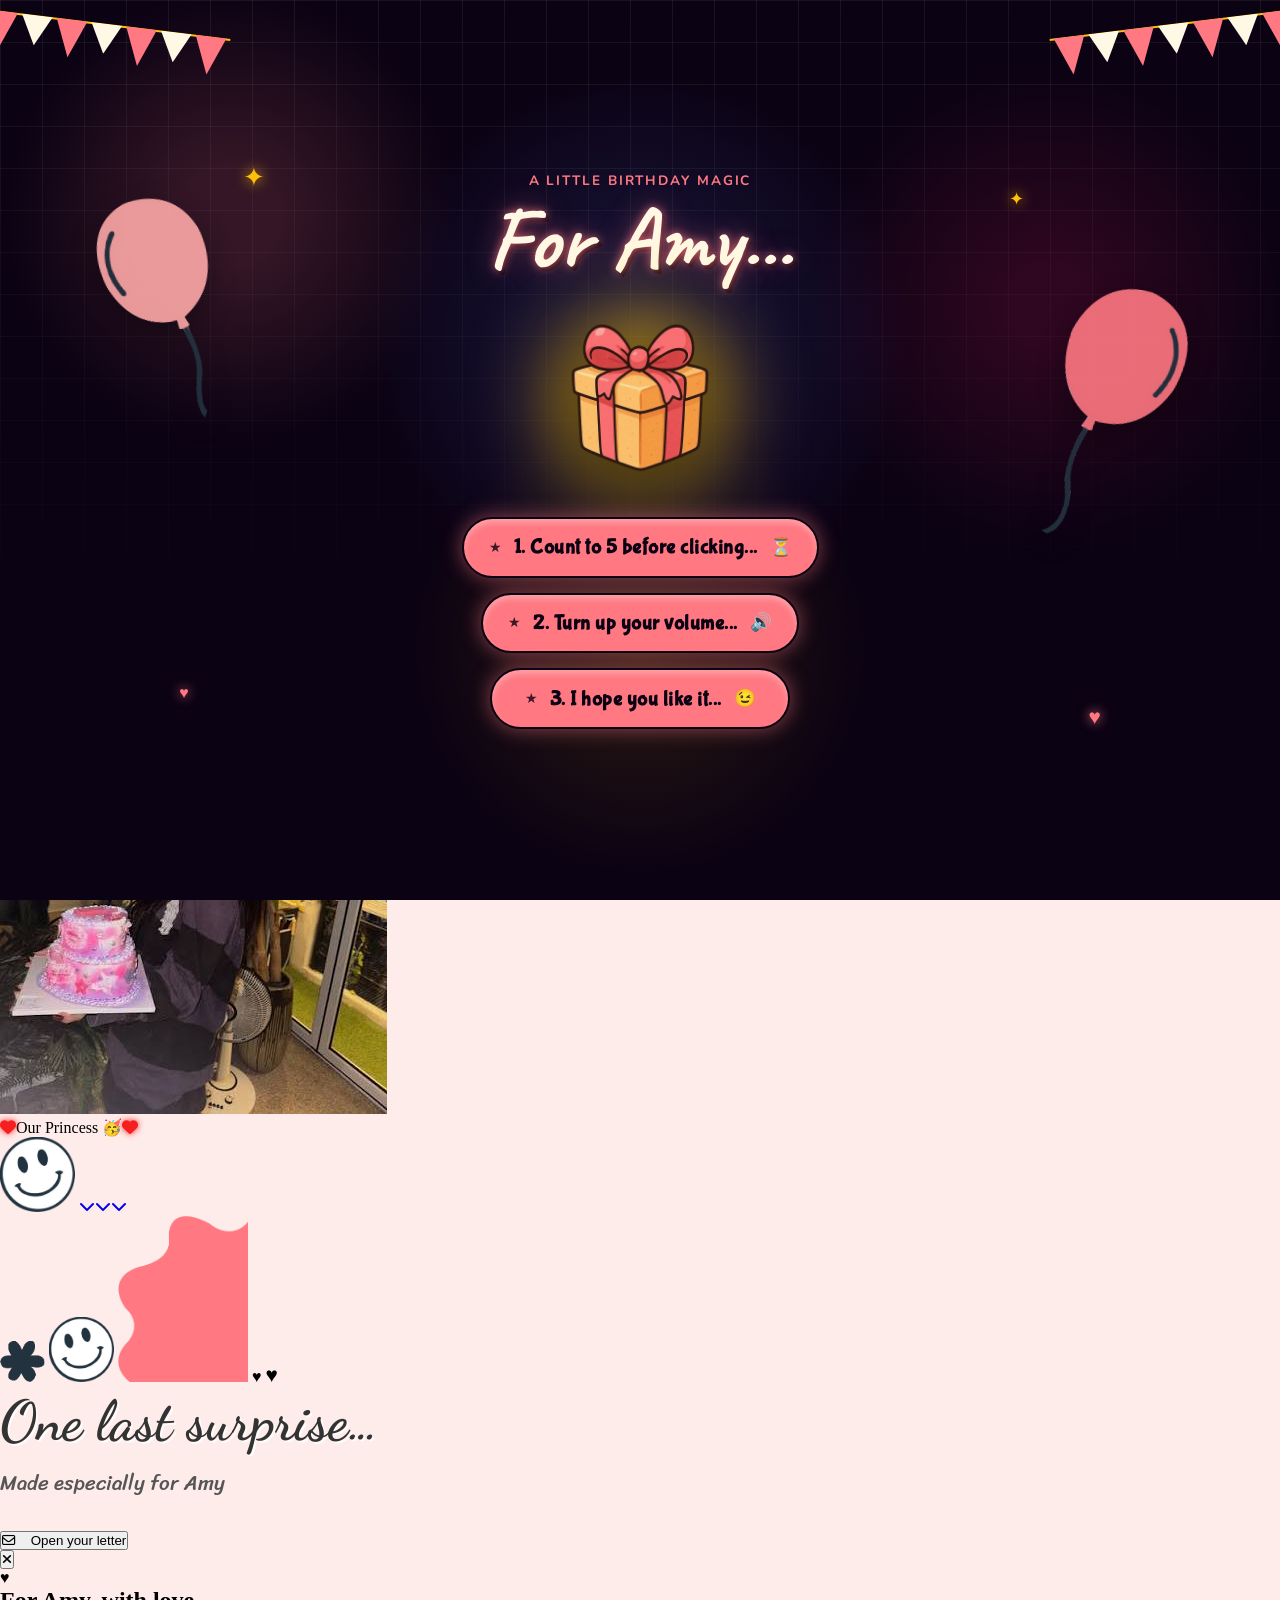
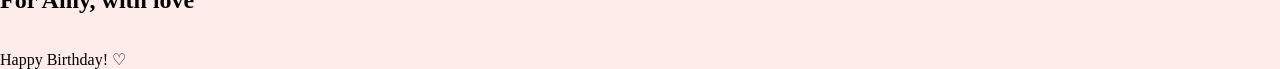
==== index.html @ bf6b3428 "Fix mobile double-click speed bug, unify camera slide timing, and prevent desktop animation breaks" ====
<!DOCTYPE html>
<html lang="en">
<head>
  <meta charset="UTF-8">
  <meta name="viewport" content="width=device-width, initial-scale=1.0">
  <meta name="title" content="For Amy... | A Birthday Surprise">
  <meta name="description" content="A magical birthday surprise created especially for Amy.">
  <meta name="author" content="Mohamed Samir">
  <title>Birthday Surprise | Amy</title>
  <link rel="icon" href="./Images/favicon.png" type="image/png">
  
  <link rel="stylesheet" href="frontendfocus.css">
  <link rel="stylesheet" href="style.css">
  <link rel="stylesheet" href="https://cdnjs.cloudflare.com/ajax/libs/font-awesome/6.5.1/css/all.min.css">
  
  <!-- خطوط التصميم -->
  <link href="https://fonts.googleapis.com/css2?family=Bubblegum+Sans&family=Caveat:wght@700&family=Nunito:wght@700&display=swap" rel="stylesheet">
  <link href="https://fonts.googleapis.com/css2?family=Dancing+Script:wght@700&family=Sriracha&family=Titan+One&display=swap" rel="stylesheet">
  
  <script src="https://code.jquery.com/jquery-3.7.1.min.js"></script>

  <style>
    /* =========================================
       إعدادات الشاشة الافتتاحية 
       ========================================= */
    :root {
      --party-pink: #ff7882; --party-cream: #fff8e4;
      --party-gold: #ffc107; --party-blue: #3f51b5;
      --party-ink: #0b0213; --party-magenta: #e91e63;
    }
    
    #start-screen { position: fixed; top: 0; left: 0; width: 100%; height: 100%; background-color: var(--party-ink); background-image: radial-gradient(circle at 50% 38%, rgba(63, 81, 181, 0.3), transparent 32%), linear-gradient(180deg, rgba(11, 2, 19, 0.88), var(--party-ink)); z-index: 10000000; display: flex; flex-direction: column; justify-content: center; align-items: center; cursor: pointer; overflow: hidden; transition: opacity 1.5s ease-in-out, visibility 1.5s; }
    .party-grid { position: absolute; inset: 0; z-index: -20; background-image: linear-gradient(rgba(255,248,228,0.07) 1px, transparent 1px), linear-gradient(90deg, rgba(255,248,228,0.07) 1px, transparent 1px); background-size: 42px 42px; mask-image: linear-gradient(to bottom, black, transparent 72%); -webkit-mask-image: linear-gradient(to bottom, black, transparent 72%); }
    .ambient-glow { position: absolute; inset: 0; z-index: -10; background: radial-gradient(circle at 18% 24%, rgba(255,120,130,0.17) 0 4%, transparent 18%), radial-gradient(circle at 82% 34%, rgba(233,30,99,0.16) 0 3%, transparent 20%), radial-gradient(circle at 50% 72%, rgba(255,193,7,0.13), transparent 25%); }
    .bunting { position: absolute; top: 1.5rem; z-index: 1; display: flex; transform: rotate(7deg); }
    .bunting-left { left: -1rem; }
    .bunting-right { right: -1rem; transform: scaleX(-1) rotate(7deg); }
    .bunting::before { content: ""; position: absolute; left: 0; right: 0; top: 0; height: 2px; background: var(--party-gold); }
    .bunting i { display: block; width: 31px; height: 38px; margin-right: 4px; background: var(--party-pink); clip-path: polygon(0 0, 100% 0, 50% 100%); }
    .bunting i:nth-child(even) { height: 30px; background: var(--party-cream); }
    .confetti-layer { position: absolute; inset: 0; z-index: -5; pointer-events: none; }
    .confetti-piece { position: absolute; top: -8vh; width: 9px; height: 16px; background: var(--party-pink); animation: confetti-fall linear infinite; }
    .confetti-1 { width: 10px; height: 10px; border-radius: 50%; background: var(--party-gold); }
    .confetti-2 { width: 7px; height: 18px; background: var(--party-blue); }
    .confetti-3 { width: 11px; height: 11px; background: var(--party-magenta); clip-path: polygon(50% 0, 100% 100%, 0 100%); }
    .start-balloon { position: absolute; z-index: 1; opacity: 0.9; filter: drop-shadow(0 10px 15px rgba(0,0,0,0.4)); animation: imageFloat 6s ease-in-out infinite alternate; }
    .balloon-left { width: 110px; left: 8%; top: 22%; transform: rotate(-5deg); animation-delay: 0s; }
    .balloon-right { width: 120px; right: 8%; top: 32%; transform: rotate(8deg); animation-delay: -3s; }
    .spark { position: absolute; color: var(--party-gold); text-shadow: 0 0 14px currentColor; z-index: 1; }
    .spark-one { left: 19%; top: 18%; font-size: 1.6rem; }
    .spark-two { right: 20%; top: 21%; font-size: 1.1rem; }
    .start-heart { position: absolute; color: var(--party-pink); text-shadow: 0 0 12px currentColor; z-index: 1; }
    .heart-one { left: 14%; bottom: 22%; }
    .heart-two { right: 14%; bottom: 19%; font-size: 1.3rem; }
    .eyebrow { font-family: 'Nunito', sans-serif; font-size: 0.85rem; font-weight: bold; text-transform: uppercase; color: var(--party-pink); letter-spacing: 0.14em; margin-bottom: 5px; z-index: 2; }
    .title-glow { font-family: 'Caveat', cursive; font-size: 5.5rem; color: var(--party-cream); text-shadow: 0 0 10px rgba(255,120,130,0.8), 0 0 30px rgba(255,120,130,0.45), 3px 4px 0 #0b0213; margin: 0 0 25px 0; line-height: 1; z-index: 2; }
    .gift-wrap { position: relative; width: 180px; margin-bottom: 25px; z-index: 2; cursor: pointer; transition: transform 0.4s cubic-bezier(0.175, 0.885, 0.32, 1.275); }
    .gift-halo { position: absolute; top: 50%; left: 50%; transform: translate(-50%, -50%); width: 150px; height: 150px; border-radius: 50%; background: var(--party-gold); filter: blur(45px); animation: soft-pulse 3.6s ease-in-out infinite; z-index: -10; }
    .gift-image { width: 100%; height: auto; filter: drop-shadow(0 15px 25px rgba(0,0,0,0.5)); animation: imageFloat 4.5s ease-in-out infinite; }
    .gift-wrap:hover { transform: scale(1.15); }
    .notes-grid { display: flex; flex-direction: column; align-items: center; gap: 15px; width: 100%; z-index: 2; }
    .magic-note { position: relative; display: flex; width: fit-content; min-width: 300px; height: 3.8rem; align-items: center; justify-content: center; gap: 12px; border: 2px solid var(--party-ink); border-radius: 50px; background: #ff7882; color: #0b0213; padding: 0 25px; box-shadow: 0 0 20px rgba(255, 120, 130, 0.5), inset 0 4px 6px rgba(255,255,255,0.3); transform: translateY(40px); opacity: 0; animation: popInNote 0.8s cubic-bezier(0.175, 0.885, 0.32, 1.275) forwards; transition: transform 0.3s ease, box-shadow 0.3s ease; cursor: default; }
    .magic-note:hover { transform: translateY(-3px) scale(1.02) !important; box-shadow: 0 0 30px rgba(255, 120, 130, 0.8), inset 0 4px 6px rgba(255,255,255,0.5); }
    .magic-note p { font-family: 'Bubblegum Sans', sans-serif; font-size: 1.3rem; font-weight: bold; margin: 0; letter-spacing: 0.5px; }
    .note-1 { animation-delay: 1.0s; } .note-2 { animation-delay: 2.9s; } .note-3 { animation-delay: 5.0s; }
    .note-star { color: #0b0213; font-size: 0.9rem; opacity: 0.8; } .note-icon { font-size: 1.1rem; }
    
    @keyframes confetti-fall { 0% { transform: translate3d(0, -12vh, 0) rotate(0deg); opacity: 0; } 10% { opacity: 1; } 100% { transform: translate3d(36px, 112vh, 0) rotate(760deg); opacity: 0.8; } }
    @keyframes imageFloat { 0%, 100% { transform: translateY(0) rotate(-1deg); } 50% { transform: translateY(-15px) rotate(2deg); } }
    @keyframes soft-pulse { 0%, 100% { opacity: 0.55; transform: translate(-50%, -50%) scale(0.92); } 50% { opacity: 0.95; transform: translate(-50%, -50%) scale(1.08); } }
    @keyframes popInNote { 0% { transform: translateY(40px); opacity: 0; } 100% { transform: translateY(0); opacity: 1; } }
    
    #fireworks-overlay { position: fixed; top: -100vh; left: 0; width: 100%; height: 200vh; background-color: #111; z-index: 999999; }
    #wrapper { display: none; opacity: 0; transition: opacity 3s ease-in-out; }

    /* =========================================
       إعدادات صندوق الرسالة (للحاسوب فقط)
       ========================================= */
    .text__letter { max-height: 270px !important; overflow-y: auto !important; padding-right: 8px; }
    .text__letter::-webkit-scrollbar { width: 5px; }
    .text__letter::-webkit-scrollbar-track { background: transparent; }
    .text__letter::-webkit-scrollbar-thumb { background-color: #ff7882; border-radius: 10px; }
    .text__letter p { line-height: 1.5 !important; margin: 0 !important; }

    /* =========================================
       تصميم الهاتف الكامل والمزين
       ========================================= */
    @media screen and (max-width: 800px) {
      html, body { overflow-x: hidden !important; overflow-y: auto !important; height: auto !important; min-height: 100vh; }
      #wrapper { display: none !important; }
      .box__letter { display: none !important; }
      
      /* إرجاع الألعاب النارية لحجمها الطبيعي المريح */
      #fireworks-overlay canvas { transform: none; transform-origin: center center; }

      #mobile-wrapper {
        display: none; opacity: 0; transition: opacity 2s ease-in-out;
        background-color: #ffeef2;
        background-image: linear-gradient(rgba(255,120,130,0.2) 1px, transparent 1px), linear-gradient(90deg, rgba(255,120,130,0.2) 1px, transparent 1px);
        background-size: 38px 38px; color: #333333; font-family: sans-serif;
        width: 100%; position: relative; overflow-x: hidden;
      }
      
      #mobile-wrapper .birthday-scene {
        position: relative; display: flex; min-height: 100svh; width: 100%; flex-direction: column; align-items: center; justify-content: center;
        scroll-snap-align: start; scroll-snap-stop: always; padding: 2rem 1rem;
      }

      .mob-flag { position: fixed !important; top: -5px; width: 55%; max-width: 250px; z-index: 1000; opacity: 0; animation: fadeInArrows 1s 1s forwards; filter: drop-shadow(0 5px 5px rgba(0,0,0,0.2)); pointer-events: none; }
      .mob-flag-left { left: -15px; transform: rotate(-5deg); }
      .mob-flag-right { right: -15px; transform: rotate(5deg) scaleX(-1); }

      .mob-decor { position: absolute; z-index: 1; opacity: 0; animation: popDecor 1s forwards cubic-bezier(0.175, 0.885, 0.32, 1.275); }

      #mobile-wrapper .title { position: relative; display: flex; flex-direction: column; align-items: center; justify-content: center; width: 100%; z-index: 40; }
      #mobile-wrapper .title .happy, #mobile-wrapper .title .birthday { display: flex; justify-content: center; font-family: "Titan One", sans-serif; width: 100%; }
      #mobile-wrapper .title span {
        font-size: clamp(3.5rem, 16vw, 6rem) !important; position: relative; z-index: 40;
        display: inline-block; transform: translateY(50px); opacity: 0; visibility: hidden;
        animation: txtTranslateY 0.5s var(--t) forwards; margin: 0 -2px;
        text-shadow: 3px 3px #333, -3px 3px #333, 3px -3px #333, -3px -3px #333, 3px 8px 0 #333;
      }
      #mobile-wrapper .title .happy span { color: #fff; }
      #mobile-wrapper .title .birthday span { color: #ff7882; }
      
      #mobile-wrapper .hat {
        position: absolute; right: 5%; top: -35px; z-index: 30; 
        animation: mobileHatPop 1.5s 3.2s forwards cubic-bezier(0.175, 0.885, 0.32, 1.275); opacity: 0;
      }
      #mobile-wrapper .hat img { width: clamp(100px, 28vw, 150px) !important; filter: drop-shadow(2px 5px 0px rgba(0,0,0,0.4)); }

      #mobile-wrapper .birthday-date { margin-top: 2rem; border: 3px solid #daccbf; border-radius: 999px; background: #ff7882; padding: .8rem 1.8rem; font: 700 1.4rem "Sriracha", cursive; box-shadow: 0 5px 0 rgba(0,0,0,0.15); width: 0; opacity: 0; visibility: hidden; animation: dateOfBirthMob 1.5s 3.5s forwards; overflow: hidden; white-space: nowrap; display: flex; align-items: center; justify-content: center; z-index: 20; color: #333; }
      
      #mobile-wrapper .scroll-cue { position: absolute; bottom: 25px; display: flex; flex-direction: column; color: #ff7882; font-size: 2rem; text-decoration: none; z-index: 50; opacity: 0; animation: fadeInArrows 1s 8.5s forwards !important; }
      #mobile-wrapper .scroll-cue i { margin-top: -12px; animation: cue-down 1.5s infinite; filter: drop-shadow(0 2px 2px rgba(0,0,0,0.2)); }
      #mobile-wrapper .scroll-cue i:nth-child(2) { animation-delay: .15s; }
      #mobile-wrapper .scroll-cue i:nth-child(3) { animation-delay: .3s; }

      #mobile-wrapper .photo-reveal { width: 85vw; max-width: 350px; opacity: 0; transform: scale(.5); filter: blur(10px); transition: all 1s; z-index: 10; margin-top: 20px; }
      #mobile-wrapper .photo-reveal.is-visible { opacity: 1; transform: scale(1); filter: blur(0); }
      #mobile-wrapper .photo-frame { aspect-ratio: 1; border: 6px solid #333333; border-radius: 50%; background: #fff0f5; box-shadow: 0 12px 0 rgba(0,0,0,0.15); overflow: hidden; position: relative; }
      #mobile-wrapper .photo-frame::after { content: ""; position: absolute; inset: 6px; border: 3px dashed #fff; border-radius: inherit; opacity: .9; pointer-events: none; z-index: 10; }
      #mobile-wrapper .photo-frame img { width: 100%; height: 100%; object-fit: cover; }
      
      #mobile-wrapper .princess-label { display: flex; justify-content: center; align-items: center; gap: 10px; width: 95%; margin: -20px auto 0; border: 4px solid #333333; border-radius: 999px; background: #ff7882; padding: .6rem; font: 700 1.4rem "Sriracha", cursive; box-shadow: 0 6px 0 rgba(0,0,0,0.15); position: relative; z-index: 15; color: #333; }
      #mobile-wrapper .princess-label i { color: #dc143c; font-size: 1.5rem; }
      
      #mobile-wrapper .balloon { position: absolute; width: 110px; animation: balloon-float 3s infinite ease-in-out; z-index: 5; }
      #mobile-wrapper .balloon-left { top: 12%; left: -10px; transform: rotate(-10deg); }
      #mobile-wrapper .balloon-right { bottom: 20%; right: -10px; transform: rotate(10deg); animation-delay: -1.5s; }
      
      #mobile-wrapper #btn__letter_mob {
        background-color: #ff7882; outline: none; padding: 15px 35px; font-size: 1.6rem; border-radius: 50px; 
        border: 4px solid #333333; font-family: 'Sriracha', cursive; display: flex; align-items: center; justify-content: center; 
        cursor: pointer; color: #333; box-shadow: rgba(0,0,0,0.5) 0px 8px 0px; z-index: 30;
        transition: 0.2s; margin-top: 20px; font-weight: bold;
      }
      #mobile-wrapper #btn__letter_mob:active { transform: translateY(5px); box-shadow: rgba(0,0,0,0.5) 0px 3px 0px; }
      
      #mobile-wrapper .letter-heart { position: absolute; color: #dc143c; font-size: 3rem; animation: heart-beat 1.4s infinite; z-index: 5; filter: drop-shadow(0 4px 4px rgba(0,0,0,0.2)); }
      #mobile-wrapper .heart-one { top: 25%; left: 15%; transform: rotate(-15deg); }
      #mobile-wrapper .heart-two { right: 15%; bottom: 25%; transform: rotate(15deg); animation-delay: .55s; }

      /* 🌟 تصميم الرسالة المسطرة المطابق لـ Lovable 🌟 */
      #mobile-letter-backdrop {
        position: fixed; inset: 0; z-index: 999999; background: rgba(0,0,0,0.8);
        display: none; place-items: center; padding: 1.5rem;
        opacity: 0; transition: opacity 0.3s ease;
      }
      .letter-paper-mob {
        background-color: #fffef9; 
        /* سطور الدفتر الوردية */
        background-image: repeating-linear-gradient(transparent, transparent 34px, rgba(255, 120, 130, 0.4) 34px, rgba(255, 120, 130, 0.4) 35px);
        background-attachment: local;
        width: 100%; max-width: 450px; max-height: 85vh;
        border-radius: 12px;
        padding: 20px; padding-top: 35px; text-align: center;
        position: relative; overflow-y: auto; overflow-x: hidden;
        box-shadow: 0 15px 35px rgba(0,0,0,0.6);
        animation: popInNote 0.5s cubic-bezier(0.175, 0.885, 0.32, 1.275);
      }
      .letter-paper-mob::-webkit-scrollbar { width: 6px; }
      .letter-paper-mob::-webkit-scrollbar-track { background: transparent; }
      .letter-paper-mob::-webkit-scrollbar-thumb { background-color: #ff7882; border-radius: 10px; }
      
      .letter-stamp-mob {
        position: absolute; top: 15px; left: 15px; width: 35px; height: 35px;
        border: 2px dashed #dc143c; color: #dc143c; font-size: 1rem;
        display: flex; align-items: center; justify-content: center;
        transform: rotate(-10deg); background: #fffef9; z-index: 10;
      }
      .letter-close-mob {
        position: absolute; top: 15px; right: 15px; background: #fffef9;
        border: 2px solid #333; border-radius: 50%; width: 35px; height: 35px;
        font-size: 1.2rem; display: flex; align-items: center; justify-content: center;
        color: #333; cursor: pointer; z-index: 10; box-shadow: 0 2px 0 #333;
      }
      .letter-close-mob:active { transform: scale(0.9); }
      
      .letter-paper-mob h2 { 
        font-family: 'Dancing Script', cursive; font-size: 2.5rem; color: #111; 
        margin: 10px 0 5px 0; background: #fffef9; display: inline-block; padding: 0 10px; 
      }
      .letter-rule-mob { width: 60px; height: 3px; background: #ff7882; margin: 5px auto 20px; }
      .letter-gif-mob { display: block; margin: 0 auto 20px; max-width: 100%; height: auto; border-radius: 5px; }
      
      /* ضبط النص ليمشي مع السطور بالضبط */
      .letter-text-container-mob { 
        font-family: 'Sriracha', cursive; font-size: 1.15rem; line-height: 35px; 
        color: #333; text-align: left; margin-bottom: 20px; min-height: 100px;
      }
      .letter-text-container-mob p { margin: 0; padding: 0; }
      
      /* 🌟 الختم الصغير في النهاية 🌟 */
      .letter-signoff-mob { 
        font-family: 'Dancing Script', cursive; 
        font-size: 1.2rem; 
        color: #ff7882; 
        text-align: right; 
        padding-right: 15px; 
        margin-top: 10px;
        margin-bottom: 20px;
        transform: rotate(-5deg); 
        opacity: 0; 
        transition: opacity 1s ease;
      }

      @keyframes txtTranslateY { 100% { transform: translateY(0); opacity: 1; visibility: visible; } }
      @keyframes dateOfBirthMob { 0% { width: 0px; opacity: 0; visibility: hidden; } 10% { width: 0px; opacity: 1; visibility: visible; } 100% { width: 85%; max-width: 320px; opacity: 1; visibility: visible; } }
      @keyframes cue-down { 0%,100% { opacity: .3; transform: translateY(-3px); } 50% { opacity: 1; transform: translateY(5px); } }
      @keyframes balloon-float { 50% { transform: translateY(-15px); } }
      @keyframes fadeInArrows { to { opacity: 1; } }
      @keyframes heart-beat { 50% { transform: scale(1.25); } }
      @keyframes mobileHatPop { 0% { opacity: 0; transform: translateY(40px) scale(0.5) rotate(0deg); } 100% { opacity: 1; transform: translateY(0) scale(1.1) rotate(-25deg); } }
      @keyframes popDecor { 0% { opacity: 0; transform: scale(0) rotate(-20deg); } 100% { opacity: 1; transform: scale(1) rotate(0deg); } }
    }
  </style>
</head>

<body>
  
  <audio id="birthday-audio" src="./audio/birthday.mp3" loop></audio>

  <div id="start-screen">
    <div class="party-grid"></div>
    <div class="ambient-glow"></div>
    <div class="bunting bunting-left"><i></i><i></i><i></i><i></i><i></i><i></i><i></i></div>
    <div class="bunting bunting-right"><i></i><i></i><i></i><i></i><i></i><i></i><i></i></div>
    <div class="confetti-layer" id="confetti-container"></div>
    <img src="./Images/balloon1.png" alt="Balloon" class="start-balloon balloon-left">
    <img src="./Images/balloon2.png" alt="Balloon" class="start-balloon balloon-right">
    <span class="spark spark-one">✦</span><span class="spark spark-two">✦</span>
    <span class="start-heart heart-one">♥</span><span class="start-heart heart-two">♥</span>
    <p class="eyebrow">A little birthday magic</p>
    <h1 class="title-glow">For Amy...</h1>
    
    <div class="gift-wrap">
      <div class="gift-halo"></div>
      <img src="./Images/gift.png" alt="A magical birthday gift" class="gift-image">
    </div>
    
    <div class="notes-grid">
      <div class="magic-note note-1"><span class="note-star">★</span><p>1. Count to 5 before clicking...</p><span class="note-icon">⏳</span></div>
      <div class="magic-note note-2"><span class="note-star">★</span><p>2. Turn up your volume...</p><span class="note-icon">🔊</span></div>
      <div class="magic-note note-3"><span class="note-star">★</span><p>3. I hope you like it...</p><span class="note-icon">😉</span></div>
    </div>
  </div>

  <div id="fireworks-overlay">
      <canvas id="c"></canvas>
  </div>

  <!-- =========================================
       التصميم الأصلي للحاسوب
       ========================================= -->
  <div id="wrapper">
    <div class="flag__birthday">
      <img src="./Images/1.png" alt="" width="350" class="flag__left">
      <img src="./Images/1.png" alt="" width="350" class="flag__right">
    </div>

    <div class="content">
      <div class="left">
        <div class="title">
          <h1 class="happy">
            <span style="--t: 4s;">H</span><span style="--t: 4.2s;">a</span><span style="--t: 4.4s;">p</span><span style="--t: 4.6s;">p</span><span style="--t: 4.8s;">y</span>
          </h1>
          <h1 class="birthday">
            <span style="--t: 5s;">B</span><span style="--t: 5.2s;">i</span><span style="--t: 5.4s;">r</span><span style="--t: 5.6s;">t</span><span style="--t: 5.8s;">h</span><span style="--t: 6s;">d</span><span style="--t: 6.2s;">a</span><span style="--t: 6.4s;">y</span>
          </h1>
          <div class="hat">
            <img src="./Images/hat.png" alt="" width="130">
          </div>
        </div>
        <div class="date__of__birth"><span></span></div>
        <div class="btn">
          <button id="btn__letter">
            Click here <i class="fa-regular fa-envelope"></i>
          </button>
        </div>
      </div>

      <div class="right">
        <div class="box__account">
          <div class="image"><img src="./Images/amy.png" alt=""></div>
          <div class="name">
            <i class="fa-solid fa-heart"></i><span>Our Princess🥳</span><i class="fa-solid fa-heart"></i>
          </div>
          <div class="balloon_one"><img width="100px" src="./Images/balloon1.png" alt=""></div>
          <div class="balloon_two"><img width="100px" src="./Images/balloon2.png" alt=""></div>
        </div>
        <div class="cricle">
          <div class="text__cricle">
            <span style="--i: 1;">h</span><span style="--i: 2;">a</span><span style="--i: 3;">p</span><span style="--i: 4;">p</span><span style="--i: 5;">y</span><span style="--i: 6;">-</span><span style="--i: 7;">b</span><span style="--i: 8;">i</span><span style="--i: 9;">r</span><span style="--i: 10;">t</span><span style="--i: 11;">h</span><span style="--i: 12;">d</span><span style="--i: 13;">a</span><span style="--i: 14;">y</span><span style="--i: 15;">-</span>
          </div>
          <i class="fa-solid fa-heart"></i>
        </div>
      </div>
    </div>

    <!-- زينة الحاسوب -->
    <div class="decorate_star star1" style="--t: 15s;"></div>
    <div class="decorate_star star2" style="--t: 15.2s;"></div>
    <div class="decorate_star star3" style="--t: 15.4s;"></div>
    <div class="decorate_star star4" style="--t: 15.6s;"></div>
    <div class="decorate_star star5" style="--t: 15.8s;"></div>
    <div class="decorate_flower--one" style="--t: 15s;"><img width="20" src="./Images/decorate_flower.png" alt=""></div>
    <div class="decorate_flower--two" style="--t: 15.3s;"><img width="20" src="./Images/decorate_flower.png" alt=""></div>
    <div class="decorate_flower--three" style="--t: 15.6s;"><img width="20" src="./Images/decorate_flower.png" alt=""></div>
    <div class="decorate_bottom"><img src="./Images/decorate.png" alt="" width="100"></div>
    <div class="smiley__icon"><img src="./Images/smiley_icon.png" alt="" width="100"></div>
  </div>

  <!-- صندوق رسالة الحاسوب -->
  <div class="box__letter">
    <div class="letter__border">
      <div class="letter">
        <div class="title__letter"></div>
        <div class="content__letter">
          <div class="left">
            <img id="heart__letter" src="https://media0.giphy.com/media/c76IJLufpNwSULPk77/giphy.gif" alt="">
            <img class="heart heart_1" style="--t: 0.2s" width="20" src="./Images/heart.png" alt="">
            <img class="heart heart_2" style="--t: 0.4s" width="20" src="./Images/heart.png" alt="">
            <img class="heart heart_3" style="--t: 0.6s" width="20" src="./Images/heart.png" alt="">
            <img class="heart heart_4" style="--t: 0.8s" width="20" src="./Images/heart.png" alt="">
          </div>
          <div class="right">
            <div class="love__img">
              <img src="https://media4.giphy.com/media/W4jyjmIpnw6e38B6Qc/giphy.gif" alt="" width="220">
            </div>
            <div class="text__letter">
              <p></p>
            </div>
            <img id="mewmew" width="80" src="./Images/mewmew.gif" alt="">
          </div>
        </div>
      </div>
      <div class="close">
        <i class="fa-solid fa-xmark"></i>
      </div>
    </div>
  </div>


  <!-- =========================================
       تصميم الهاتف الكامل والمزين
       ========================================= -->
  <div id="mobile-wrapper">
    <!-- الأعلام العلوية -->
    <img src="./Images/1.png" class="mob-flag mob-flag-left" alt="">
    <img src="./Images/1.png" class="mob-flag mob-flag-right" alt="">

    <main class="birthday-page">
      
      <!-- القسم الأول: مليء بالزينة والكلمات العملاقة -->
      <section class="birthday-scene" id="welcome">
        <div class="mob-decor decorate_star" style="width:35px; height:35px; top:18%; left:8%; animation-delay: 1.5s; background-color: #0b0213; clip-path: polygon(0 50%, 35% 35%, 50% 0, 65% 35%, 100% 50%, 65% 65%, 50% 100%, 35% 65%);"></div>
        <div class="mob-decor decorate_star" style="width:25px; height:25px; top:25%; right:12%; animation-delay: 2s; background-color: #ffc107; clip-path: polygon(0 50%, 35% 35%, 50% 0, 65% 35%, 100% 50%, 65% 65%, 50% 100%, 35% 65%);"></div>
        <div class="mob-decor decorate_star" style="width:20px; height:20px; bottom:28%; left:20%; animation-delay: 2.2s; background-color: #ff7882; clip-path: polygon(0 50%, 35% 35%, 50% 0, 65% 35%, 100% 50%, 65% 65%, 50% 100%, 35% 65%);"></div>
        <img src="./Images/decorate_flower.png" class="mob-decor" style="width:45px; top:45%; left:6%; animation-delay: 2.5s;" alt="">
        <img src="./Images/decorate_flower.png" class="mob-decor" style="width:40px; bottom:22%; right:10%; animation-delay: 3s;" alt="">
        <img src="./Images/smiley_icon.png" class="mob-decor" style="width:75px; bottom:15%; left:12%; animation-delay: 3.5s;" alt="">

        <div class="title">
          <div class="hat"><img src="./Images/hat.png" alt="Hat"></div>
          <h1 class="happy">
            <span style="--t: 0.2s;">H</span><span style="--t: 0.4s;">a</span><span style="--t: 0.6s;">p</span><span style="--t: 0.8s;">p</span><span style="--t: 1.0s;">y</span>
          </h1>
          <h1 class="birthday">
            <span style="--t: 1.2s;">B</span><span style="--t: 1.4s;">i</span><span style="--t: 1.6s;">r</span><span style="--t: 1.8s;">t</span><span style="--t: 2.0s;">h</span><span style="--t: 2.2s;">d</span><span style="--t: 2.4s;">a</span><span style="--t: 2.6s;">y</span>
          </h1>
        </div>
        <div class="birthday-date date__of__birth_mob"><span></span></div>
        <a class="scroll-cue" href="#amy">
          <i class="fa-solid fa-chevron-down"></i><i class="fa-solid fa-chevron-down"></i><i class="fa-solid fa-chevron-down"></i>
        </a>
      </section>

      <!-- القسم الثاني: الصورة والبالونات والسمايلي -->
      <section class="birthday-scene" id="amy">
        <div class="mob-decor decorate_star" style="width:25px; height:25px; top:10%; left:25%; animation-delay: 0.5s; background-color: #e91e63; clip-path: polygon(0 50%, 35% 35%, 50% 0, 65% 35%, 100% 50%, 65% 65%, 50% 100%, 35% 65%);"></div>
        <div class="mob-decor decorate_star" style="width:30px; height:30px; bottom:15%; right:22%; animation-delay: 1s; background-color: #ffc107; clip-path: polygon(0 50%, 35% 35%, 50% 0, 65% 35%, 100% 50%, 65% 65%, 50% 100%, 35% 65%);"></div>
        <img src="./Images/decorate_flower.png" class="mob-decor" style="width:50px; top:20%; right:5%; animation-delay: 1.5s;" alt="">
        <img src="./Images/decorate_flower.png" class="mob-decor" style="width:35px; bottom:30%; left:8%; animation-delay: 1.8s;" alt="">
        <img src="./Images/decorate.png" class="mob-decor" style="width:110px; bottom:5%; left:2%; animation-delay: 2s;" alt="">

        <img src="./Images/balloon1.png" class="balloon balloon-left" alt="">
        <img src="./Images/balloon2.png" class="balloon balloon-right" alt="">
        
        <div id="photo-reveal" class="photo-reveal">
          <div class="photo-frame"><img src="./Images/amy.png" alt="Amy"></div>
          <div class="princess-label">
            <i class="fa-solid fa-heart"></i><span>Our Princess 🥳</span><i class="fa-solid fa-heart"></i>
          </div>
        </div>
        
        <img src="./Images/smiley_icon.png" class="mob-decor" style="width:75px; bottom: 10%; right: 25%; animation-delay: 2.5s; z-index: 20;" alt="">
        
        <a class="scroll-cue" href="#letter-mob" style="animation: fadeInArrows 1s 2s forwards !important;">
          <i class="fa-solid fa-chevron-down"></i><i class="fa-solid fa-chevron-down"></i><i class="fa-solid fa-chevron-down"></i>
        </a>
      </section>

      <!-- القسم الثالث: الزر -->
      <section class="birthday-scene" id="letter-mob">
        <div class="mob-decor decorate_star" style="width:35px; height:35px; top:12%; right:15%; animation-delay: 0.5s; background-color: #ff7882; clip-path: polygon(0 50%, 35% 35%, 50% 0, 65% 35%, 100% 50%, 65% 65%, 50% 100%, 35% 65%);"></div>
        <div class="mob-decor decorate_star" style="width:25px; height:25px; bottom:32%; left:10%; animation-delay: 1s; background-color: #0b0213; clip-path: polygon(0 50%, 35% 35%, 50% 0, 65% 35%, 100% 50%, 65% 65%, 50% 100%, 35% 65%);"></div>
        <img src="./Images/decorate_flower.png" class="mob-decor" style="width:45px; top:35%; left:15%; animation-delay: 1.5s;" alt="">
        <img src="./Images/smiley_icon.png" class="mob-decor" style="width:65px; top:50%; right:10%; animation-delay: 1.8s;" alt="">
        <img src="./Images/decorate.png" class="mob-decor" style="width:130px; bottom:0%; right:0%; animation-delay: 2s;" alt="">

        <span class="letter-heart heart-one">♥</span>
        <span class="letter-heart heart-two">♥</span>
        
        <h2 style="font-family: 'Dancing Script', cursive; font-size: 3.5rem; margin-bottom: 10px; color: #333; position: relative; z-index: 20; text-shadow: 2px 2px 0px rgba(255,255,255,0.8);">One last surprise…</h2>
        <p style="font-family: 'Sriracha', cursive; color: #555; font-size: 1.3rem; margin-bottom: 30px; position: relative; z-index: 20;">Made especially for Amy</p>
        
        <button id="btn__letter_mob">
          <i class="fa-regular fa-envelope" style="margin-right: 12px;"></i> Open your letter
        </button>
      </section>

      <!-- 🌟 تصميم رسالة الهاتف المسطرة (Lovable Design) 🌟 -->
      <div id="mobile-letter-backdrop">
        <section class="letter-paper-mob">
          
          <button class="letter-close-mob" id="close-letter-mob">
            <i class="fa-solid fa-xmark"></i>
          </button>
          
          <div class="letter-stamp-mob">♥</div>
          <h2>For Amy, with love</h2>
          <div class="letter-rule-mob"></div>
          
          <img class="letter-gif-mob" src="https://media0.giphy.com/media/c76IJLufpNwSULPk77/giphy.gif" alt="" style="width: 150px;">
          
          <div class="letter-text-container-mob">
            <p id="mobile-letter-text"></p>
          </div>
          
          <!-- 🌟 صورة البطريق السفلية تظهر بعد انتهاء النص 🌟 -->
          <img id="bottom-img-mob" class="letter-gif-mob" src="https://media4.giphy.com/media/W4jyjmIpnw6e38B6Qc/giphy.gif" alt="" style="width: 220px; opacity: 0; transition: opacity 1s ease;">
          
          <!-- 🌟 ختم Happy Birthday الصغير جداً في اليمين 🌟 -->
          <div id="signoff-mob" class="letter-signoff-mob">Happy Birthday! ♡</div>
          
        </section>
      </div>

    </main>
  </div>

  <script src="frontendfocus.js"></script>

  <script>
    window.playLetterPop = function() {
      try {
        const popSound = new Audio('./audio/fireworks1.mp3');
        popSound.volume = 0.7;
        popSound.play().catch(e => {});
      } catch(e) {}
    };

    const confettiContainer = document.getElementById('confetti-container');
    for (let index = 0; index < 34; index++) {
      const piece = document.createElement('i');
      const kind = index % 4;
      piece.className = `confetti-piece confetti-${kind}`;
      piece.style.left = `${(index * 29 + 7) % 100}%`;
      piece.style.animationDelay = `${-((index * 0.41) % 8)}s`;
      piece.style.animationDuration = `${5.5 + (index % 6) * 0.7}s`;
      confettiContainer.appendChild(piece);
    }

    document.getElementById("start-screen").addEventListener("click", function() {
      this.style.opacity = '0';
      setTimeout(() => { this.style.display = 'none'; }, 1500);

      if(window.startFireworksAnim) window.startFireworksAnim();
    });

    function startCelebration() {
      let datetxt = " 19 September 2002 ";
      let charArrDate = datetxt.split('');
      let currentIndex = 0;
      let isMobile = window.innerWidth <= 800;
      let targetDate = isMobile ? document.querySelector(".date__of__birth_mob span") : document.querySelector(".date__of__birth span");

      if(targetDate) {
        setTimeout(function(){
          timeDatetxt = setInterval(function(){
            if(currentIndex < charArrDate.length){
              targetDate.textContent += charArrDate[currentIndex];
              currentIndex++;
            } else {
              let i1 = document.createElement("i");
              i1.className = "fa-solid fa-star";
              i1.style.marginRight = "8px";
              let i2 = document.createElement("i");
              i2.className = "fa-solid fa-star";
              i2.style.marginLeft = "8px";
              targetDate.parentElement.prepend(i1);
              targetDate.parentElement.appendChild(i2);
              clearInterval(timeDatetxt);
            }
          }, 100)
        }, isMobile ? 4500 : 12000); 
      }

      // ==========================================
      // 🌟 برمجة الرسالة للحاسوب 🌟
      // ==========================================
      let datatxtletterDesktop = "---------------------------------------------------------------Happy Birthday, Amy! 🎉✨ Your amazing content and fun personality never fail to brighten up our days. I wanted to do something special, so I designed this little magical surprise specifically for you. I truly hope it brings a big smile to your face, and I hope you like it and enjoy this gift! Wishing you endless happiness, good health, and all the success in achieving everything you dream of this year. Keep shining, and have the most amazing birthday! 🎂🎈😊";
      let titleLetterDesktop = "To you";
      let charArrDateLetterDesktop = datatxtletterDesktop.split('');
      let charArrTitleDesktop = titleLetterDesktop.split('');
      
      var intervalContentDesk;
      var intervalTitleDesk;
      
      $("#btn__letter").on("click", function(){
        let currentIndexLetterDesk = 0;
        let currentIndexTitleDesk = 0;
        let text__letterDesk = document.querySelector(".text__letter p");
        
        $(".box__letter").slideDown();
        setTimeout(function(){ $(".letter__border").slideDown(); },1000);
        setTimeout(function(){
          intervalTitleDesk = setInterval(function(){
            if(currentIndexTitleDesk < charArrTitleDesktop.length){
              document.querySelector(".title__letter").textContent += charArrTitleDesktop[currentIndexTitleDesk];
              let i = document.createElement("i");
              i.className = "fa-solid fa-heart";
              document.querySelector(".title__letter").appendChild(i);
              currentIndexTitleDesk++;
            } else { clearInterval(intervalTitleDesk); }
          },100);
        },2000);
        setTimeout(function(){
          document.querySelector("#heart__letter").classList.add("animationOp");
          document.querySelector(".love__img").classList.add("animationOp");
          document.querySelector("#mewmew").classList.add("animationOp");
        },2800);
        setTimeout(function(){
          document.querySelectorAll(".heart").forEach((item)=>{ item.classList.add("animation"); })
        },3500);
        
        setTimeout(function(){
          let containerBox = document.querySelector(".text__letter"); 
          intervalContentDesk = setInterval(function(){
            if(currentIndexLetterDesk < charArrDateLetterDesktop.length){
              text__letterDesk.textContent += charArrDateLetterDesktop[currentIndexLetterDesk];
              containerBox.scrollTop = containerBox.scrollHeight;
              currentIndexLetterDesk++;
            } else { 
              clearInterval(intervalContentDesk); 
            }
          }, 50);
        }, 6000);
      });

      $(".close").on("click", function(){
        clearInterval(intervalContentDesk);
        clearInterval(intervalTitleDesk);
        document.querySelector(".title__letter").textContent = "";
        document.querySelector(".text__letter p").textContent = "";
        document.querySelector("#heart__letter").classList.remove("animationOp");
        document.querySelector(".love__img").classList.remove("animationOp");
        document.querySelector("#mewmew").classList.remove("animationOp");
        document.querySelectorAll(".heart").forEach((item)=>{ item.classList.remove("animation"); });
        $(".box__letter").slideUp();
        $(".letter__border").slideUp();
      });

      // ==========================================
      // 🌟 برمجة الرسالة للهاتف (Lovable Style) 🌟
      // ==========================================
      let datatxtletterMobile = "Happy Birthday, Amy! 🎉✨ Your amazing content and fun personality never fail to brighten up our days. I wanted to do something special, so I designed this little magical surprise specifically for you. I truly hope it brings a big smile to your face, and I hope you like it and enjoy this gift! Wishing you endless happiness, good health, and all the success in achieving everything you dream of this year. Keep shining, and have the most amazing birthday! 🎂🎈😊";
      let charArrDateLetterMobile = datatxtletterMobile.split('');
      var intervalContentMob;

      $("#btn__letter_mob").on("click", function(){
        let currentIndexLetterMob = 0;
        let mobText = document.querySelector("#mobile-letter-text");
        let containerBoxMob = document.querySelector(".letter-paper-mob");
        
        // إظهار الرسالة
        $("#mobile-letter-backdrop").css("display", "grid");
        setTimeout(() => $("#mobile-letter-backdrop").css("opacity", "1"), 10);
        
        mobText.textContent = "";
        $("#bottom-img-mob").css("opacity", "0");
        $("#signoff-mob").css("opacity", "0");
        
        // كتابة النص والنزول التلقائي مع السطور
        setTimeout(function(){
          intervalContentMob = setInterval(function(){
            if(currentIndexLetterMob < charArrDateLetterMobile.length){
              mobText.textContent += charArrDateLetterMobile[currentIndexLetterMob];
              containerBoxMob.scrollTop = containerBoxMob.scrollHeight;
              currentIndexLetterMob++;
            } else { 
              clearInterval(intervalContentMob); 
              // إظهار المفاجأة بعد الانتهاء
              $("#bottom-img-mob").css("opacity", "1");
              $("#signoff-mob").css("opacity", "1");
              // سحب الشاشة قليلاً للأسفل لرؤية المفاجأة
              setTimeout(() => { containerBoxMob.scrollTo({ top: containerBoxMob.scrollHeight, behavior: 'smooth' }); }, 150);
            }
          }, 45); 
        }, 800);
      });

      $("#close-letter-mob, #mobile-letter-backdrop").on("click", function(e){
        if(e.target.id === "mobile-letter-backdrop" || $(e.target).closest('#close-letter-mob').length > 0) {
          clearInterval(intervalContentMob);
          document.querySelector("#mobile-letter-text").textContent = "";
          $("#mobile-letter-backdrop").css("opacity", "0");
          setTimeout(() => $("#mobile-letter-backdrop").css("display", "none"), 300);
        }
      });
    }

    var transitionTriggered = false;
    window.startBirthdayTransition = function() {
      if (transitionTriggered) return; 
      transitionTriggered = true;

      var overlay = document.getElementById('fireworks-overlay');
      var wrapper = document.getElementById('wrapper');
      var mobileWrapper = document.getElementById('mobile-wrapper');
      
      var delayBeforeSlide = window.innerWidth <= 800 ? 2500 : 1300;
      
      setTimeout(function() {
        overlay.style.transition = 'transform 6s cubic-bezier(0.25, 0.46, 0.45, 0.94), opacity 3s ease 3s';
        overlay.style.transform = 'translateY(100vh)'; 
        overlay.style.opacity = '0';
        
        setTimeout(function() {
          if (window.innerWidth <= 800) {
            mobileWrapper.style.display = 'block';
            setTimeout(function() {
              mobileWrapper.style.opacity = '1';
              var bdAudio = document.getElementById("birthday-audio");
              bdAudio.play().catch(e=>{});
              
              startCelebration(); 

              const photo = document.getElementById('photo-reveal');
              const observer = new IntersectionObserver(entries => {
                if (entries[0].isIntersecting) photo.classList.add('is-visible');
              }, { threshold: 0.4 });
              if(photo) observer.observe(photo);

            }, 50);

          } else {
            wrapper.style.display = 'block'; 
            setTimeout(function() {
              wrapper.style.opacity = '1'; 
              startCelebration(); 
              var bdAudio = document.getElementById("birthday-audio");
              bdAudio.play().catch(e=>{});
            }, 50);
          }

        }, 3500); 

        setTimeout(function() {
          overlay.style.display = 'none';
        }, 6500);

      }, delayBeforeSlide); 
    };
  </script>

</body>
</html>
---- frontendfocus.css ----
#fireworks-overlay canvas {
    position: absolute;
    top: 0;
    left: 0;
}
#fireworks-overlay p {
    margin: 0 0;
    position: absolute;
    font: 16px Verdana;
    color: #eee;
    height: 25px;
    top: calc( 100vh - 30px );
    text-shadow: 0 0 2px white;
}
#fireworks-overlay p a {
    text-decoration: none;
    color: #aaa;
}
#fireworks-overlay span {
    font-size: 11px;
}
#fireworks-overlay p > a:first-of-type {
    font-size: 20px;
}
body {
    overflow: hidden;
}
---- style.css ----
@import url('https://fonts.googleapis.com/css2?family=Coiny&family=Titan+One&display=swap');
@import url('https://fonts.googleapis.com/css2?family=Nerko+One&family=Sriracha&display=swap');
@import url('https://fonts.googleapis.com/css2?family=Dancing+Script:wght@700&display=swap');

* { padding: 0; margin: 0; box-sizing: border-box; }

:root {
    --color-pink: #feecea;
    --color-white: #fff;
    --color-black: #333;
    --color-text-pink: #ff7882;
    --color-heart: #F61F1F;
    --color-bg-letter: #fff8e4;
    --color-border: #DACCBF;
}

html { height: 100%; }

body {
    position: relative; font-size: 16px; margin: 0; padding: 0;
    height: 100%; background-image: linear-gradient(var(--color-pink), var(--color-pink));
}

#wrapper {
    position: relative; background-color: transparent;
    background-image: linear-gradient(0deg, transparent 24%, rgba(255, 255, 255, 1) 25%, rgba(255, 255, 255, 1) 26%, transparent 27%, transparent 74%, rgba(255, 255, 255, 1) 75%, rgba(255, 255, 255, 1) 76%, transparent 77%, transparent), linear-gradient(90deg, transparent 24%, rgba(255, 255, 255, 1) 25%, rgba(255, 255, 255, 1) 26%, transparent 27%, transparent 74%, rgba(255, 255, 255, 1) 75%, rgba(255, 255, 255, 1) 76%, transparent 77%, transparent);
    height: 100%; background-size: 80px 80px; overflow: hidden; z-index: 1;
}

.flag__birthday { display: flex; justify-content: space-between; transform: translateY(-200px); animation: translateYFlag 1.5s 2s forwards; }
@keyframes translateYFlag { to { transform: translateY(-10px); } }
.flag__birthday .flag__left { transform: rotate(-10deg) translate(-20px, 30px); }
.flag__birthday .flag__right { transform: rotate(10deg) translate(20px, 30px) scaleX(-1); }

.content { width: 100%; position: relative; display: flex; padding-top: 3rem; }
.content .left, .content .right { position: relative; display: flex; flex-direction: column; justify-content: center; align-items: center; }
.content .left { width: 40%; padding-left: 100px; }
.content .right { width: 60%; }
.left .btn { transform: scale(0); animation: scaleCricle 2s 16s forwards ease-in-out; }

img { max-width: 100%; height: auto; }

#btn__letter {
    position: relative; margin-top: 30px; background-color: var(--color-text-pink); outline: none;
    padding: 5px 15px; font-size: 1rem; border-radius: 50px; border: 3px solid var(--color-black);
    font-family: "Sriracha", cursive; display: flex; align-items: center; justify-content: center;
    cursor: pointer; z-index: 2; transform: scale(1); transition: all .5s ease-in-out;
}
#btn__letter:active { transform: scale(0.7); }
#btn__letter i { margin-left: 5px; }
#btn__letter:hover { border-color: var(--color-heart); background-color: var(--color-heart); color: #fff; box-shadow: rgba(0, 0, 0, 0.24) 0px 3px 8px; }
#btn__letter:hover i { animation: rotateHeart 1s infinite linear; }
@keyframes rotateHeart { 0%, 50%, 100% { transform: rotate(0deg); } 25% { transform: rotate(12deg); } 75% { transform: rotate(-12deg); } }

.title { position: relative; width: 100%; display: flex; justify-content: center; font-family: "Titan One", sans-serif; font-size: 3rem; flex-direction: column; perspective: 1000px; }
.title .happy, .title .birthday { position: relative; text-shadow: 4px 4px var(--color-black), -4px 4px var(--color-black), 4px -4px var(--color-black), -4px -4px var(--color-black), 4px 8px 0 var(--color-black); font-weight: bold; display: flex; justify-content: center; }
.title .happy { color: var(--color-white); }
.title .happy span, .title .birthday span { transform: translateY(50px); opacity: 0; visibility: hidden; animation: txtTranslateY .5s var(--t) forwards; }
@keyframes txtTranslateY { 100% { transform: translateY(0); opacity: 1; visibility: visible; } }
.title .birthday { color: var(--color-text-pink); }
.title .hat { position: absolute; right: 45px; top: -350px; transform: rotate(-40deg); z-index: -1; animation: topHat 4s 7s forwards ease; }
@keyframes topHat { 20%, 30% { top: -30px; transform-origin: left; transform: rotate(-40deg); } 35%, 100% { top: -30px; transform: rotate(0deg); } }

.date__of__birth, .name { display: flex; justify-content: space-around; align-items: center; background-color: var(--color-text-pink); border-radius: 50px; margin-top: 20px; font-family: "Sriracha", cursive; }
.date__of__birth { border: 3px solid var(--color-black); position: relative; transform: translateY(-100px); z-index: -1; opacity: 0; visibility: hidden; width: 0px; animation: dateOfBirth 5s 9s forwards; }
@keyframes dateOfBirth { 20%, 40% { width: 0px; height: 0; transform: translateY(0px); opacity: 1; visibility: visible; } 45% { transform: translateY(0px); opacity: 1; visibility: visible; width: 300px; height: 0px; } 50%, 100% { transform: translateY(0px); opacity: 1; visibility: visible; width: 300px; height: 50px; } }
.name { position: absolute; padding: 0px 40px; bottom: -20px; border: 3px solid var(--color-black); }
.date__of__birth span, .name span { font-weight: bold; margin: 0px 40px; }
.date__of__birth span { font-size: 1.2rem; }
.name span { font-size: 1.7rem; }

.right .box__account { position: relative; transform: translateY(700px); animation: topBoxImage 8s 7s forwards ease-in; }
@keyframes topBoxImage { to { transform: translateY(0); } }
.content .right .image { position: relative; width: 400px; height: 400px; border-radius: 50%; overflow: hidden; display: flex; align-items: center; border: 6px solid var(--color-black); }
.content .right .image img { width: 100%; object-fit: cover; }

.cricle { position: absolute; top: 20px; right: 50px; display: flex; justify-content: center; align-items: center; transform: scale(0); animation: scaleCricle 3s 15s forwards ease-in-out; }
@keyframes scaleCricle { 0% { transform: scale(0); } 10% { transform: scale(1.3); } 20% { transform: scale(0.7); } 30%, 100% { transform: scale(1); } }
.text__cricle { width: 100px; height: 100px; background-color: var(--color-text-pink); border-radius: 50%; border: 5px solid var(--color-black); display: flex; justify-content: center; align-items: center; animation: rotateCricle 5s linear infinite; }
@keyframes rotateCricle { to { transform: rotate(360deg); } }
.text__cricle span { top: 0%; left: 50%; position: absolute; color: var(--color-black); transform: rotate(calc(var(--i) * 24deg)); transform-origin: 0 45px; font-family: "Sriracha", cursive; text-transform: uppercase; font-size: 0.7rem; }
.fa-heart { color: var(--color-heart); filter: drop-shadow(0 0 3px var(--color-heart)); animation: scaleHeart 1s infinite linear; }
.cricle .fa-heart { position: absolute; transform: scale(0.85); }
@keyframes scaleHeart { 50% { transform: scale(1.2); } }

.right .balloon_one { position: absolute; top: -70px; left: -70px; animation: balloon1 2s infinite linear; }
@keyframes balloon1 { 0%, 50%, 100% { transform-origin: bottom right; transform: rotate(0deg); } 25% { transform-origin: bottom right; transform: rotate(3deg); } 75% { transform-origin: bottom right; transform: rotate(-3deg); } }
.right .balloon_two { position: absolute; top: 170px; right: -65px; z-index: -1; transform: rotate(10deg); animation: balloon2 2s infinite linear; }
@keyframes balloon2 { 0%, 50%, 100% { transform-origin: bottom left; transform: rotate(10deg); } 25% { transform-origin: bottom left; transform: rotate(7deg); } 75% { transform-origin: bottom left; transform: rotate(13deg); } }

.decorate_star { position: absolute; transform: scale(0); background-color: var(--color-black); clip-path: polygon(0 50%, 35% 35%, 50% 0, 65% 35%, 100% 50%, 65% 65%, 50% 100%, 35% 65%); animation: scaleCricle 3s var(--t) forwards, scaleStar 2s 16s infinite ease-in-out; }
.decorate_star.star1 { width: 20px; height: 20px; top: 75px; left: 300px; }
.decorate_star.star2 { width: 15px; height: 20px; top: 35px; right: 360px; }
.decorate_star.star3 { width: 14px; height: 14px; top: 290px; left: 630px; }
.decorate_star.star4 { width: 18px; height: 18px; bottom: 60px; left: 35px; }
.decorate_star.star5 { width: 16px; height: 18px; bottom: 140px; left: 500px; }
@keyframes scaleStar { 25% { transform: scale(0.8); } 50% { transform: scale(1.1); } }

.decorate_bottom { position: absolute; right: 0; bottom: -10px; }
.decorate_flower--one { position: absolute; top: 250px; left: 50px; transform: scale(0); animation: scaleCricle 3s var(--t) forwards ease-in-out; }
.decorate_flower--two { position: absolute; top: 225px; left: 540px; transform: scale(0); animation: scaleCricle 3s var(--t) forwards ease-in-out; }
.decorate_flower--three { position: absolute; top: 150px; right: 235px; transform: scale(0); animation: scaleCricle 3s var(--t) forwards ease-in-out; }
.smiley__icon { position: absolute; bottom: 180px; left: 600px; transform: scale(0); animation: scaleCricle 3s 15s forwards ease-in-out; }

.box__letter { position: fixed; top: 0; left: 0; background-color: rgba(0, 0, 0, .5); width: 100%; height: 100%; z-index: 10; display: none; }
.box__letter .letter__border { position: absolute; width: 55vw; height: 450px; background-color: var(--color-white); border-radius: 27px; padding: 17px; box-shadow: rgba(0, 0, 0, 0.24) 0px 3px 8px; top: 50%; left: 50%; transform: translate(-50%, -50%); display: none; }
.letter__border .close { position: absolute; right: -10px; top: -10px; width: 30px; height: 30px; background-color: var(--color-white); border-radius: 50%; display: flex; justify-content: center; align-items: center; box-shadow: rgba(99, 99, 99, 0.2) 0px 2px 8px 0px; cursor: pointer; }
.letter__border .letter { width: 100%; height: 100%; background-color: var(--color-bg-letter); border-radius: 10px; padding-top: 15px; }
.letter__border .letter .title__letter { text-align: center; font-family: 'Dancing Script', cursive; font-weight: bold; font-size: 2.4rem; }
.title__letter .fa-solid { margin-left: 5px; font-size: 1.3rem; }
.letter__border .letter .content__letter { position: relative; width: 100%; height: 100%; display: flex; padding-top: 1.5rem; padding-bottom: 70px; }
.letter__border .letter .content__letter .left { position: relative; width: 50%; height: 100%; padding: 1.7rem; border-right: 3px solid var(--color-border); }
.content__letter .left #heart__letter { opacity: 0; width: 90%; display: block; margin: 0 auto; }
#heart__letter.animationOp { animation: opacityHeart 1s 1s forwards; }
@keyframes opacityHeart { to { opacity: 1; } }
.content__letter .left .heart { position: absolute; opacity: 0; }
.content__letter .left .heart.animation { animation: scaleHeartLetter 1s var(--t) infinite ease-in-out; }
@keyframes scaleHeartLetter { 0% { opacity: 1; transform: scale(0); } 10% { opacity: 1; transform: scale(1.3); } 20% { opacity: 1; transform: scale(0.7); } 30%, 100% { opacity: 1; transform: scale(1); } }
.content__letter .left .heart_1 { top: 90px; left: 30px; }
.content__letter .left .heart_2 { top: 20px; right: 70px; }
.content__letter .left .heart_3 { bottom: 50px; left: 145px; }
.content__letter .left .heart_4 { top: 140px; right: 35px; }
.content__letter .right { position: relative; width: 50%; }
.content__letter .right .love__img { opacity: 0; position: absolute; right: 20px; top: -100px; }
.love__img.animationOp { animation: opacityHeart 1s 1s forwards; }
.content__letter .right .text__letter { margin-top: 60px; padding: 20px 15px 10px 15px; font-family: 'Dancing Script', cursive; font-size: 1.3rem; }
.content__letter .right #mewmew { position: absolute; bottom: 0; right: 0; opacity: 0; }
#mewmew.animationOp { animation: opacityHeart 1s 1s forwards; }

#copy { position: fixed; bottom: 12px; left: 50%; transform: translateX(-50%); font-size: 1rem; }
#copy a { text-decoration: none; color: #191919d7; }
#copy p { color: #ff3d5a; text-align: center; font-weight: 700; cursor: pointer; }

/* إخفاء الأسهم في الكمبيوتر */
.scroll-arrows { display: none; }

/* =========================================
   📱 تصميم Lovable المخصص للهاتف فقط
   ========================================= */
@media screen and (max-width: 800px) {
  #wrapper { display: none !important; }

  #mobile-wrapper {
    --font-display: "Titan One", sans-serif;
    --font-hand: "Sriracha", cursive;
    --font-letter: "Dancing Script", cursive;
    --background: oklch(0.95 0.03 17);
    --foreground: oklch(0.2 0.025 280);
    --primary: oklch(0.7 0.17 18);
    --secondary: oklch(0.98 0.018 22);
    --destructive: oklch(0.58 0.23 25);
    --border: oklch(0.32 0.025 280);
    --shadow: oklch(0.2 0.025 280 / 22%);
    --card: oklch(0.99 0.012 70);
    --grid-line: oklch(1 0 0 / 58%);
    display: block; width: 100%;
  }

  .birthday-page {
    min-height: 100svh; background-color: var(--background);
    background-image: linear-gradient(var(--grid-line) 1px, transparent 1px), linear-gradient(90deg, var(--grid-line) 1px, transparent 1px);
    background-size: 38px 38px; color: var(--foreground); font-family: sans-serif;
  }
  .birthday-scene {
    position: relative; display: flex; min-height: 100svh; width: 100%; flex-direction: column; align-items: center; justify-content: center;
    scroll-snap-align: start; scroll-snap-stop: always; padding: 2rem 1rem; overflow: hidden;
  }
  .birthday-title { font-family: var(--font-display); font-size: 4rem; line-height: 1.1; text-align: center; margin: 0; }
  .birthday-title span { display: block; opacity: 0; transform: translateY(35px); animation: title-arrive .75s forwards; -webkit-text-stroke: 1px var(--foreground); filter: drop-shadow(3px 4px 0 var(--foreground)); }
  .birthday-title span:first-child { color: var(--secondary); }
  .birthday-title span:last-child { color: var(--primary); animation-delay: .35s; }
  .party-hat { position: absolute; top: -100px; right: 10px; width: 80px; transform: translateY(-100vh); animation: hat-drop 1.15s 1s forwards; z-index: 5; }
  .party-hat img { width: 100%; transform: rotate(14deg); filter: drop-shadow(2px 4px 0px rgba(0,0,0,0.3)); }
  .birthday-date { margin-top: 2rem; border: 3px solid var(--border); border-radius: 999px; background: var(--primary); padding: .5rem 1rem; font: 700 1.1rem var(--font-hand); box-shadow: 0 5px 0 var(--shadow); animation: date-pop .65s 1.6s both; }
  .scroll-cue { position: absolute; bottom: 30px; display: flex; flex-direction: column; color: var(--primary); font-size: 1.5rem; text-decoration: none; }
  .scroll-cue i { margin-top: -8px; animation: cue-down 1.5s infinite; }
  .scroll-cue i:nth-child(2) { animation-delay: .15s; }
  .scroll-cue i:nth-child(3) { animation-delay: .3s; }
  .photo-reveal { width: 85vw; opacity: 0; transform: scale(.5); filter: blur(10px); transition: all 1s; }
  .photo-reveal.is-visible { opacity: 1; transform: scale(1); filter: blur(0); }
  .photo-frame { aspect-ratio: 1; border: 5px solid var(--border); border-radius: 50%; background: var(--secondary); box-shadow: 0 10px 0 var(--shadow); overflow: hidden; }
  .photo-frame img { width: 100%; height: 100%; object-fit: cover; }
  .princess-label { display: flex; justify-content: center; align-items: center; gap: 10px; width: 90%; margin: -15px auto 0; border: 3px solid var(--border); border-radius: 999px; background: var(--primary); padding: .5rem; font: 700 1.1rem var(--font-hand); box-shadow: 0 5px 0 var(--shadow); position: relative; z-index: 2; }
  .princess-label i { color: var(--destructive); }
  .balloon { position: absolute; width: 80px; animation: balloon-float 3s infinite ease-in-out; z-index: -1; }
  .balloon-left { top: 15%; left: 10px; transform: rotate(-10deg); }
  .balloon-right { bottom: 25%; right: 10px; transform: rotate(10deg); animation-delay: -1.5s; }
  .letter-button { display: flex; align-items: center; justify-content: center; gap: 10px; border: 3px solid var(--border); border-radius: 999px; background: var(--primary); padding: 1rem 2rem; font: 700 1.3rem var(--font-hand); box-shadow: 0 8px 0 var(--foreground); cursor: pointer; transition: 0.2s; outline: none; margin: 0 auto; }
  .letter-button:active { transform: translateY(5px); box-shadow: 0 3px 0 var(--foreground); }
  .letter-backdrop { position: fixed; inset: 0; z-index: 50; display: none; place-items: center; background: rgba(0,0,0,0.8); padding: 1rem; }
  .letter-paper { width: 100%; max-height: 90vh; overflow-y: auto; border: 5px solid var(--secondary); border-radius: 15px; background: var(--card); padding: 2rem 1.5rem; text-align: left; position: relative; animation: letter-open .5s both; }
  .letter-close { position: absolute; top: 10px; right: 10px; width: 35px; height: 35px; border: 2px solid var(--border); border-radius: 50%; background: var(--secondary); font-size: 1.2rem; cursor: pointer; display:flex; justify-content:center; align-items:center; }
  .letter-paper h2 { font: 700 2.2rem var(--font-letter); text-align: center; margin-bottom: 15px; color: var(--foreground); }
  .letter-paper p { font: 700 1.2rem/1.6 var(--font-letter); color: var(--foreground); }
  
  @keyframes title-arrive { to { opacity: 1; transform: translateY(0); } }
  @keyframes hat-drop { to { transform: translateY(0); } }
  @keyframes date-pop { from { opacity: 0; transform: scaleX(.2); } to { opacity: 1; transform: scaleX(1); } }
  @keyframes cue-down { 0%,100% { opacity: .3; transform: translateY(-3px); } 50% { opacity: 1; transform: translateY(5px); } }
  @keyframes balloon-float { 50% { transform: translateY(-15px); } }
  @keyframes letter-open { from { opacity: 0; transform: scale(.8); } }
}
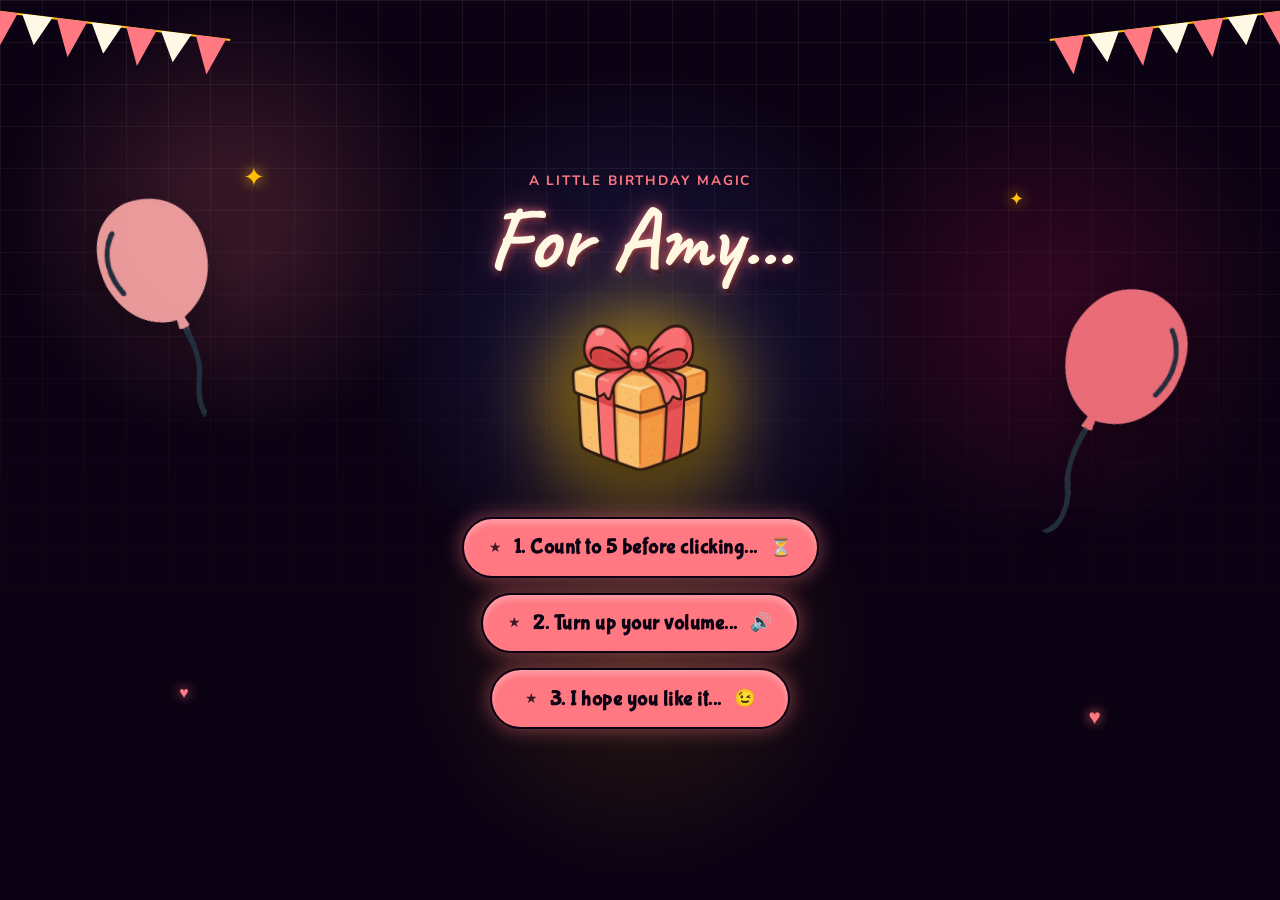
==== commit c65c6aea: "Full revert to original desktop stability and perfectly synced firework mechanics" ====
--- a/index.html
+++ b/index.html
@@ -13,7 +13,6 @@
   <link rel="stylesheet" href="style.css">
   <link rel="stylesheet" href="https://cdnjs.cloudflare.com/ajax/libs/font-awesome/6.5.1/css/all.min.css">
   
-  <!-- خطوط التصميم -->
   <link href="https://fonts.googleapis.com/css2?family=Bubblegum+Sans&family=Caveat:wght@700&family=Nunito:wght@700&display=swap" rel="stylesheet">
   <link href="https://fonts.googleapis.com/css2?family=Dancing+Script:wght@700&family=Sriracha&family=Titan+One&display=swap" rel="stylesheet">
   
@@ -73,9 +72,7 @@
     #fireworks-overlay { position: fixed; top: -100vh; left: 0; width: 100%; height: 200vh; background-color: #111; z-index: 999999; }
     #wrapper { display: none; opacity: 0; transition: opacity 3s ease-in-out; }
 
-    /* =========================================
-       إعدادات صندوق الرسالة (للحاسوب فقط)
-       ========================================= */
+    /* إعدادات صندوق رسالة الحاسوب الأصلية */
     .text__letter { max-height: 270px !important; overflow-y: auto !important; padding-right: 8px; }
     .text__letter::-webkit-scrollbar { width: 5px; }
     .text__letter::-webkit-scrollbar-track { background: transparent; }
@@ -85,13 +82,13 @@
     /* =========================================
        تصميم الهاتف الكامل والمزين
        ========================================= */
+    @media screen and (min-width: 801px) {
+       #mobile-wrapper { display: none !important; }
+    }
     @media screen and (max-width: 800px) {
       html, body { overflow-x: hidden !important; overflow-y: auto !important; height: auto !important; min-height: 100vh; }
       #wrapper { display: none !important; }
       .box__letter { display: none !important; }
-      
-      /* إرجاع الألعاب النارية لحجمها الطبيعي المريح */
-      #fireworks-overlay canvas { transform: none; transform-origin: center center; }
 
       #mobile-wrapper {
         display: none; opacity: 0; transition: opacity 2s ease-in-out;
@@ -101,7 +98,7 @@
         width: 100%; position: relative; overflow-x: hidden;
       }
       
-      #mobile-wrapper .birthday-scene {
+      .birthday-scene {
         position: relative; display: flex; min-height: 100svh; width: 100%; flex-direction: column; align-items: center; justify-content: center;
         scroll-snap-align: start; scroll-snap-stop: always; padding: 2rem 1rem;
       }
@@ -117,7 +114,7 @@
       #mobile-wrapper .title span {
         font-size: clamp(3.5rem, 16vw, 6rem) !important; position: relative; z-index: 40;
         display: inline-block; transform: translateY(50px); opacity: 0; visibility: hidden;
-        animation: txtTranslateY 0.5s var(--t) forwards; margin: 0 -2px;
+        animation: txtTranslateY 1s var(--t) forwards; margin: 0 -2px;
         text-shadow: 3px 3px #333, -3px 3px #333, 3px -3px #333, -3px -3px #333, 3px 8px 0 #333;
       }
       #mobile-wrapper .title .happy span { color: #fff; }
@@ -161,7 +158,7 @@
       #mobile-wrapper .heart-one { top: 25%; left: 15%; transform: rotate(-15deg); }
       #mobile-wrapper .heart-two { right: 15%; bottom: 25%; transform: rotate(15deg); animation-delay: .55s; }
 
-      /* 🌟 تصميم الرسالة المسطرة المطابق لـ Lovable 🌟 */
+      /* تصميم الرسالة المسطرة (Lovable Design) */
       #mobile-letter-backdrop {
         position: fixed; inset: 0; z-index: 999999; background: rgba(0,0,0,0.8);
         display: none; place-items: center; padding: 1.5rem;
@@ -169,7 +166,6 @@
       }
       .letter-paper-mob {
         background-color: #fffef9; 
-        /* سطور الدفتر الوردية */
         background-image: repeating-linear-gradient(transparent, transparent 34px, rgba(255, 120, 130, 0.4) 34px, rgba(255, 120, 130, 0.4) 35px);
         background-attachment: local;
         width: 100%; max-width: 450px; max-height: 85vh;
@@ -204,14 +200,12 @@
       .letter-rule-mob { width: 60px; height: 3px; background: #ff7882; margin: 5px auto 20px; }
       .letter-gif-mob { display: block; margin: 0 auto 20px; max-width: 100%; height: auto; border-radius: 5px; }
       
-      /* ضبط النص ليمشي مع السطور بالضبط */
       .letter-text-container-mob { 
         font-family: 'Sriracha', cursive; font-size: 1.15rem; line-height: 35px; 
         color: #333; text-align: left; margin-bottom: 20px; min-height: 100px;
       }
       .letter-text-container-mob p { margin: 0; padding: 0; }
       
-      /* 🌟 الختم الصغير في النهاية 🌟 */
       .letter-signoff-mob { 
         font-family: 'Dancing Script', cursive; 
         font-size: 1.2rem; 
@@ -366,13 +360,11 @@
        تصميم الهاتف الكامل والمزين
        ========================================= -->
   <div id="mobile-wrapper">
-    <!-- الأعلام العلوية -->
     <img src="./Images/1.png" class="mob-flag mob-flag-left" alt="">
     <img src="./Images/1.png" class="mob-flag mob-flag-right" alt="">
 
     <main class="birthday-page">
       
-      <!-- القسم الأول: مليء بالزينة والكلمات العملاقة -->
       <section class="birthday-scene" id="welcome">
         <div class="mob-decor decorate_star" style="width:35px; height:35px; top:18%; left:8%; animation-delay: 1.5s; background-color: #0b0213; clip-path: polygon(0 50%, 35% 35%, 50% 0, 65% 35%, 100% 50%, 65% 65%, 50% 100%, 35% 65%);"></div>
         <div class="mob-decor decorate_star" style="width:25px; height:25px; top:25%; right:12%; animation-delay: 2s; background-color: #ffc107; clip-path: polygon(0 50%, 35% 35%, 50% 0, 65% 35%, 100% 50%, 65% 65%, 50% 100%, 35% 65%);"></div>
@@ -396,7 +388,6 @@
         </a>
       </section>
 
-      <!-- القسم الثاني: الصورة والبالونات والسمايلي -->
       <section class="birthday-scene" id="amy">
         <div class="mob-decor decorate_star" style="width:25px; height:25px; top:10%; left:25%; animation-delay: 0.5s; background-color: #e91e63; clip-path: polygon(0 50%, 35% 35%, 50% 0, 65% 35%, 100% 50%, 65% 65%, 50% 100%, 35% 65%);"></div>
         <div class="mob-decor decorate_star" style="width:30px; height:30px; bottom:15%; right:22%; animation-delay: 1s; background-color: #ffc107; clip-path: polygon(0 50%, 35% 35%, 50% 0, 65% 35%, 100% 50%, 65% 65%, 50% 100%, 35% 65%);"></div>
@@ -421,7 +412,6 @@
         </a>
       </section>
 
-      <!-- القسم الثالث: الزر -->
       <section class="birthday-scene" id="letter-mob">
         <div class="mob-decor decorate_star" style="width:35px; height:35px; top:12%; right:15%; animation-delay: 0.5s; background-color: #ff7882; clip-path: polygon(0 50%, 35% 35%, 50% 0, 65% 35%, 100% 50%, 65% 65%, 50% 100%, 35% 65%);"></div>
         <div class="mob-decor decorate_star" style="width:25px; height:25px; bottom:32%; left:10%; animation-delay: 1s; background-color: #0b0213; clip-path: polygon(0 50%, 35% 35%, 50% 0, 65% 35%, 100% 50%, 65% 65%, 50% 100%, 35% 65%);"></div>
@@ -440,30 +430,21 @@
         </button>
       </section>
 
-      <!-- 🌟 تصميم رسالة الهاتف المسطرة (Lovable Design) 🌟 -->
+      <!-- رسالة الهاتف المسطرة (Lovable Design) -->
       <div id="mobile-letter-backdrop">
         <section class="letter-paper-mob">
-          
           <button class="letter-close-mob" id="close-letter-mob">
             <i class="fa-solid fa-xmark"></i>
           </button>
-          
           <div class="letter-stamp-mob">♥</div>
           <h2>For Amy, with love</h2>
           <div class="letter-rule-mob"></div>
-          
           <img class="letter-gif-mob" src="https://media0.giphy.com/media/c76IJLufpNwSULPk77/giphy.gif" alt="" style="width: 150px;">
-          
           <div class="letter-text-container-mob">
             <p id="mobile-letter-text"></p>
           </div>
-          
-          <!-- 🌟 صورة البطريق السفلية تظهر بعد انتهاء النص 🌟 -->
           <img id="bottom-img-mob" class="letter-gif-mob" src="https://media4.giphy.com/media/W4jyjmIpnw6e38B6Qc/giphy.gif" alt="" style="width: 220px; opacity: 0; transition: opacity 1s ease;">
-          
-          <!-- 🌟 ختم Happy Birthday الصغير جداً في اليمين 🌟 -->
           <div id="signoff-mob" class="letter-signoff-mob">Happy Birthday! ♡</div>
-          
         </section>
       </div>
 
@@ -492,7 +473,11 @@
       confettiContainer.appendChild(piece);
     }
 
+    var startScreenClicked = false;
     document.getElementById("start-screen").addEventListener("click", function() {
+      if(startScreenClicked) return;
+      startScreenClicked = true;
+
       this.style.opacity = '0';
       setTimeout(() => { this.style.display = 'none'; }, 1500);
 
@@ -508,7 +493,7 @@
 
       if(targetDate) {
         setTimeout(function(){
-          timeDatetxt = setInterval(function(){
+          var timeDatetxt = setInterval(function(){
             if(currentIndex < charArrDate.length){
               targetDate.textContent += charArrDate[currentIndex];
               currentIndex++;
@@ -604,7 +589,6 @@
         let mobText = document.querySelector("#mobile-letter-text");
         let containerBoxMob = document.querySelector(".letter-paper-mob");
         
-        // إظهار الرسالة
         $("#mobile-letter-backdrop").css("display", "grid");
         setTimeout(() => $("#mobile-letter-backdrop").css("opacity", "1"), 10);
         
@@ -612,7 +596,6 @@
         $("#bottom-img-mob").css("opacity", "0");
         $("#signoff-mob").css("opacity", "0");
         
-        // كتابة النص والنزول التلقائي مع السطور
         setTimeout(function(){
           intervalContentMob = setInterval(function(){
             if(currentIndexLetterMob < charArrDateLetterMobile.length){
@@ -621,10 +604,8 @@
               currentIndexLetterMob++;
             } else { 
               clearInterval(intervalContentMob); 
-              // إظهار المفاجأة بعد الانتهاء
               $("#bottom-img-mob").css("opacity", "1");
               $("#signoff-mob").css("opacity", "1");
-              // سحب الشاشة قليلاً للأسفل لرؤية المفاجأة
               setTimeout(() => { containerBoxMob.scrollTo({ top: containerBoxMob.scrollHeight, behavior: 'smooth' }); }, 150);
             }
           }, 45); 
@@ -650,7 +631,7 @@
       var wrapper = document.getElementById('wrapper');
       var mobileWrapper = document.getElementById('mobile-wrapper');
       
-      var delayBeforeSlide = window.innerWidth <= 800 ? 2500 : 1300;
+      var delayBeforeSlide = 1300; 
       
       setTimeout(function() {
         overlay.style.transition = 'transform 6s cubic-bezier(0.25, 0.46, 0.45, 0.94), opacity 3s ease 3s';
